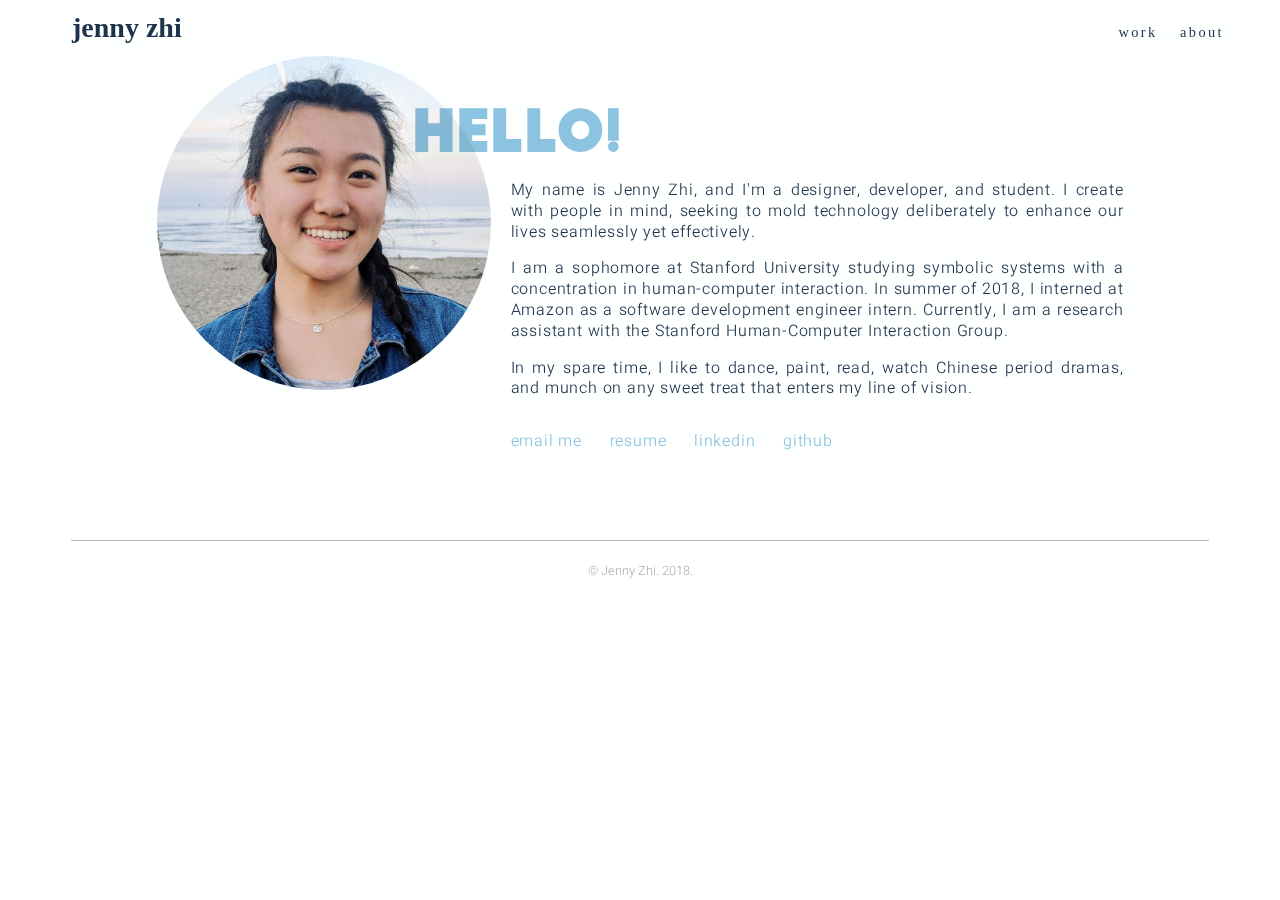
==== about.html @ dbe24351 "Update about.html" ====
<!DOCTYPE html>
<html lang="en">
<head>
    <meta charset="UTF-8">
    <meta name="viewport" content="width=device-width, initial-scale=1, shrink-to-fit=no">
    <link href="style.css" rel="stylesheet">
    <link rel="stylesheet" href="https://cdnjs.cloudflare.com/ajax/libs/animate.css/3.5.2/animate.min.css">
    <script src="https://ajax.googleapis.com/ajax/libs/jquery/3.3.1/jquery.min.js"></script>
    <script src="script.js"></script>
    <link href="https://fonts.googleapis.com/css?family=Heebo:300,400" rel="stylesheet">
    <link href="media/images/logo.png" rel="icon">
    <title>About Me</title>
</head>
<body>
<div id = "site-header">
    <div class = "site-nav">
        <h2><a href = "http://jennyzhi.com">jenny zhi</a></h2>
        <div class = "menu">
            <a class = "menu-item" href = "http://jennyzhi.com/#work" id="work-link">work</a>
            <a class = "menu-item" href = "http://jennyzhi.com/about">about</a>
        </div>
    </div>
</div>
    <div class="container">
        <div class="content" id="about-content">
            <div class="hello">
                <img src="media/images/propic.jpg" id="propic">
                <h1 class="about-heading">Hello!</h1>
            </div>
            <div id="about-intro">
                <div id="intro-text">
                    <p>My name is Jenny Zhi, and I'm a designer, developer, and student. I create with people in mind, seeking to mold technology deliberately to enhance our lives seamlessly yet effectively.</p>
                    <p>I am a sophomore at Stanford University studying symbolic systems with a concentration in human-computer interaction. In summer of 2018, I interned at Amazon as a software development engineer intern. Currently, I am a research assistant with the Stanford Human-Computer Interaction Group. </p>
                    <p>In my spare time, I like to dance, paint, read, watch Chinese period dramas, and munch on any sweet treat that enters my line of vision.</p>
                    <div id="about-contact">
                        <p class="contact-item"><a href="mailto:jennyzhi@stanford.edu" target="_blank">email me</a></p>
                        <p class="contact-item"><a href="media/jenny_zhi_resume.pdf" target="_blank">resume</a></p>
                        <p class="contact-item"><a href="http://linkedin.com/in/jennyzhi" target="_blank">linkedin</a></p>
                        <p class="contact-item"><a href="http://github.com/jenny7hi" target="_blank">github</a></p>
                    </div>
                </div>
            </div>
        </div>
    </div>
    <div class="footer">
        <hr/>
        <p>&copy; Jenny Zhi. 2018.</p>
    </div>
</body>
</html>
---- style.css ----
body {
    background-color: #feffff;
}

@font-face {
    font-family: "Big John";
    src: url('media/fonts/BIG JOHN.otf');
}

h1 {
    font-family:"Big John", sans-serif;
    text-transform: uppercase;
    font-size:3.5rem;
    color: #8cc3e1;
}

h2 {
    font-family: "Gill Sans MT Pro Medium";
    font-size:1.75rem;
    color: #1d334b;
}

h3 {
    font-family:"Heebo", sans-serif;
    font-size:2.5rem;
    margin: 0.5rem 0;
    font-weight: 300;
    color: #1d334b;
}

h4 {
    font-family:"Heebo", sans-serif;
    font-size:1.5rem;
    color: #8cc3e1;
    line-height:2rem;
    margin: 0;
}

p {
    font-family:"Heebo", sans-serif;
    text-align:justify;
    color: #1d334b;
    font-weight:300;
}

a:link {
    color: #8cc3e1;
    text-decoration: none;
}

a:visited {
    color: #8cc3e1;
}

a:hover {
    color: #b9dcf5;
}

hr {
    background: #b4b4b4;
    color: #b4b4b4;
    border:none;
    height:0.75px;
}

.blue {
    color: #8cc3e1;
}

.gray {
    color: #b4b4b4;
}

.nobr {
    white-space: nowrap;
}

#site-header {
    top: 0;
    z-index: 1;
    width: 100%;
    position: fixed;
}

.site-nav a {
    text-decoration:none;
}

.site-nav a:link {
    color: #1d334b;
}

.site-nav a:visited {
    color: #1d334b;
}

.site-nav a:hover {
    color: #8cc3e1;
}

.site-nav h2 {
    margin: 0.75rem 0 1rem;
}

.site-nav {
    display: flex;
    align-items: baseline;
    justify-content: space-between;
    margin: auto;
    width: 90%;
}

.menu {
    display: inline-block;
    letter-spacing: 0.15rem;
}

.menu-item {
    font-family:"Gill Sans MT Pro Light";
    margin-left:1rem;
    font-size:0.9rem;
}

.container {
    width: 90%;
    margin: 3.5rem auto auto;
    position: relative;
    overflow: hidden;
}

.content {
    width:85%;
    max-width: 1080px;
    margin:auto;
    opacity:0;
}

.hello {
    float:left;
    width:45%;
    padding-right:1rem;
    min-width:200px;
    max-width:334px;
    position:relative;
}

#about-intro {
    overflow:hidden;
    padding-bottom:4rem;

}

#intro-text {
    margin-top:7.75rem;
    font-size:1rem;
    line-height: 1.3;
    letter-spacing:0.05rem;
    margin-left: 0.25rem;
}

#propic {
    width:auto;
    max-width:100%;
    border-radius:50%;
    transform: scaleX(-1);
}

.about-heading {
    position:absolute;
    top:3%;
    left:73%;
    float:left;
    mix-blend-mode:multiply;
}

#about-contact {
    display:flex;
    max-width:350px;
}

.contact-item {
    margin-right:auto;
}

.footer {
    width: 90%;
    margin: auto;
}

.footer p{
    color: #b4b4b4;
    text-align: center;
    font-size:0.8rem;
    padding-top:0.5rem;
    padding-bottom:1.5rem;
}

#home-intro {
    height: calc(100vh - 9rem);
    min-height: 450px;
    display: flex;
    flex-direction:column;
    justify-content:center;
    padding-bottom:5rem;
    letter-spacing:0.05rem;
}

#home-intro p {
    font-size:1.4rem;
    line-height:1.3;
    text-align: left;
}

#home-contact {
    display:flex;
    width:100%;
    max-width:400px;
    margin-right:0;
    margin-left:auto;
}

#home-contact p {
    font-size:1.25rem;
}

#home-contact .contact-item {
    margin-left:auto;
    margin-right:0;
}

#work {
    margin:3rem auto;
    padding-bottom:12rem;
}

.item {
    padding:1rem;
    width:45%;
    position:relative;
    display:inline-block;
}

.item p {
    margin:0;
}

.item-img-odd, .item-img-even {
    width:50%;
}

.item-img-even {
    float:right;
}

.item-img-odd img, .item-img-even img{
    width:auto;
    max-width:100%;
    border-radius:50%;
}

.item-text-odd {
    position:absolute;
    top:12%;
    left:48%;
}

.item-text-even {
    position:absolute;
    top:59.5%;
    right: 48%;
}

.item-text-even p {
    text-align:right;
}

.item-text-heading-odd  {
    font-weight: 400;
    font-size: 1.15rem;
    padding-left:0;
    letter-spacing:0.02rem;
    line-height:1.4rem;
}

.item-text-heading-even  {
    font-weight: 400;
    font-size: 1.15rem;
    padding-right:1.5rem;
    letter-spacing:0.02rem;
    line-height:1.4rem;
}

.item-text-description-odd {
    padding-left:1rem;
    font-size: 0.9rem;
}

.item-text-description-even {
    padding-right:1rem;
    font-size: 0.9rem;
}

.item-text-details-odd {
    padding-left:1.5rem;
    font-size: 0.9rem;
}

.item-text-details-even {
    padding-right:0;
    font-size: 0.9rem;
}

#item-1 {
    transform:translate(0, 0);
}

#item-2 {
    transform:translate(0, 5rem);
}

#item-3 {
    transform:translate(0, 4rem);
}

#item-4 {
    transform:translate(0, 9rem);
}

#item-5 {
    transform:translate(0, 8rem);
}

figure {
    margin:0;
}

.tint {
    position: relative;
    float: left;
    cursor: pointer;
}

.tint:before {
    content: "";
    display: block;
    position: absolute;
    top: 0;
    bottom: 0.25rem;
    left: 0;
    right: 0;
    background: rgba(221, 230, 235, 0.5);
    transition: all .3s linear;
    border-radius:50%;
}

.tint:hover:before {
    background: none;
}

.popup {
    display: none; /* Hidden by default */
    position: fixed; /* Stay in place */
    z-index: 2; /* Sit on top */
    left: 0;
    top: 0;
    width: 100%; /* Full width */
    height: 100%; /* Full height */
    overflow: auto; /* Enable scroll if needed */
    background-color: rgb(0,0,0); /* Fallback color */
    background-color: rgba(0,0,0,0.4); /* Black w/ opacity */
}

.popup-box {
    background-color: #feffff;
    margin: 3rem auto; /* 15% from the top and centered */
    padding: 2rem;
    width: 80%; /* Could be more or less, depending on screen size */
}

.popup-content {
    width: 80%;
    margin: 4rem auto;
}

.close {
    color: #1d334b;
    float: right;
    font-size: 28px;
    font-weight: bold;
}

.close:hover,
.close:focus {
    color: #8cc3e1;
    text-decoration: none;
    cursor: pointer;
}

/*medium*/
@media (max-width: 1160px) {
    #propic {
        position: relative;
        top:2.5rem;
    }

    .about-heading {
        top:-2.5rem;
        left:0;
    }

    #intro-text {
        margin-top:2rem;
        margin-left: 1rem;
    }

    #work {
        max-width: 650px;
    }

    .item {
        padding:1rem;
        width:50%;
        position:relative;
        display:inline-block;
    }

    .item-img-even {
        float:none;
    }

    .item-text-even {
        position:absolute;
        top:12%;
        left:48%;
    }

    .item-text-even p {
        text-align:left;
    }

    .item-text-heading-even  {
        font-weight: 400;
        font-size: 1.15rem;
        padding-left:0;
        letter-spacing:0.02rem;
        line-height:1.4rem;
    }

    .item-text-description-even {
        padding-left:1rem;
        font-size: 0.9rem;
    }

    .item-text-details-even {
        padding-left:1.5rem;
        font-size: 0.9rem;
    }

    #item-1 {
        transform:translate(0, 0);
    }

    #item-2 {
        transform:translate(0, 0);
    }

    #item-3 {
        transform:translate(0, 0);
    }

    #item-4 {
        transform:translate(0, 0);
    }

    #item-5 {
        transform: translate(0, 0);
    }
}

/*small*/
@media (max-width: 762px) {
    .hello {
        width: 100%;
        max-width:100%;
        float:none;
        padding-right:0;
    }

    #propic {
        display: block;
        width: 75%;
        max-width: 334px;
        margin-left:auto;
        margin-right:auto;
    }

    #about-intro {
        margin-top: 2rem;
    }

    .about-heading {
        top:-10%;
        left:2%;
        mix-blend-mode: multiply;
        font-size: 2.75rem;
    }

    #intro-text p {
        text-align: left;
    }

    #home-intro {
        padding-top: 2rem;
    }

    #work {
        display: flex;
        flex-direction: column;
    }

    .item {
        width: 75%;
        margin-left:auto;
        margin-right:auto;
        display: flex;
        flex-direction:column;
    }

    .item-img-odd, .item-img-even {
        width:auto;
        display: block;
        margin-right: auto;
        margin-left: auto;
    }

    .item-img-even {
        float:none;
    }

    .item-img-odd img, .item-img-even img{
        max-width:200px;
    }

    .item-text-odd, .item-text-even {
        position: unset;
        margin-top: 0.5rem;
    }

    .item-text-odd p, .item-text-even p{
        text-align: center;
        padding-left: 0;
        padding-right: 0;
    }

    .nobr {
        white-space: normal;
    }

    .item-text-heading-odd  {
        font-weight: 400;
        font-size: 1.15rem;
        text-align: center;
        letter-spacing:0.02rem;
        line-height:1.4rem;
    }

    .item-text-heading-even  {
        font-weight: 400;
        font-size: 1.15rem;
        text-align: center;
        letter-spacing:0.02rem;
        line-height:1.4rem;
    }

    .item-text-description-odd, .item-text-description-even, .item-text-details-odd, .item-text-details-even {
        font-size: 0.9rem;
    }
}

/*x-small*/
@media (max-width: 450px) {
    #home-intro {
        height: 500%;
        padding-top:3rem;
    }

    #about-contact, #home-contact{
        margin-top: 2.5rem;
        display: block;
        max-width: 100%;
    }

    #about-contact, #home-contact p {
        text-align: right;
        line-height: 0.5rem;
    }
}
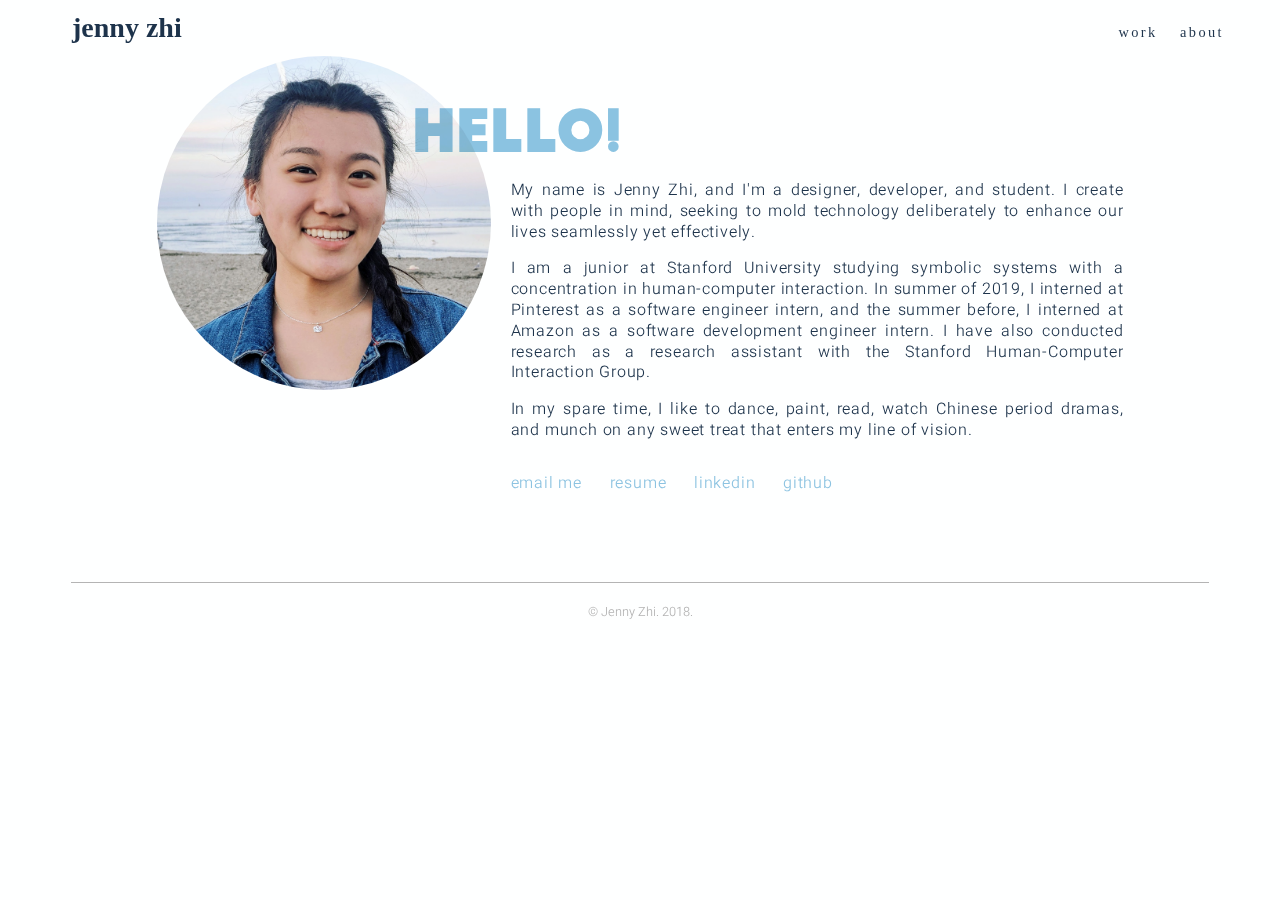
==== commit b4beb35f: "update bio" ====
--- a/about.html
+++ b/about.html
@@ -3,6 +3,7 @@
 <head>
     <meta charset="UTF-8">
     <meta name="viewport" content="width=device-width, initial-scale=1, shrink-to-fit=no">
+    <meta property="og:image" content="https://jennyzhi.com/media/images/propic.jpg" />
     <link href="style.css" rel="stylesheet">
     <link rel="stylesheet" href="https://cdnjs.cloudflare.com/ajax/libs/animate.css/3.5.2/animate.min.css">
     <script src="https://ajax.googleapis.com/ajax/libs/jquery/3.3.1/jquery.min.js"></script>
@@ -30,7 +31,7 @@
             <div id="about-intro">
                 <div id="intro-text">
                     <p>My name is Jenny Zhi, and I'm a designer, developer, and student. I create with people in mind, seeking to mold technology deliberately to enhance our lives seamlessly yet effectively.</p>
-                    <p>I am a sophomore at Stanford University studying symbolic systems with a concentration in human-computer interaction. In summer of 2018, I interned at Amazon as a software development engineer intern. Currently, I am a research assistant with the Stanford Human-Computer Interaction Group. </p>
+                    <p>I am a junior at Stanford University studying symbolic systems with a concentration in human-computer interaction. In summer of 2019, I interned at Pinterest as a software engineer intern, and the summer before, I interned at Amazon as a software development engineer intern. I have also conducted research as a research assistant with the Stanford Human-Computer Interaction Group. </p>
                     <p>In my spare time, I like to dance, paint, read, watch Chinese period dramas, and munch on any sweet treat that enters my line of vision.</p>
                     <div id="about-contact">
                         <p class="contact-item"><a href="mailto:jennyzhi@stanford.edu" target="_blank">email me</a></p>
--- a/style.css
+++ b/style.css
@@ -594,4 +594,8 @@
         text-align: right;
         line-height: 0.5rem;
     }
-}
+
+    .popup-content div p {
+        text-align: left;
+    }
+}
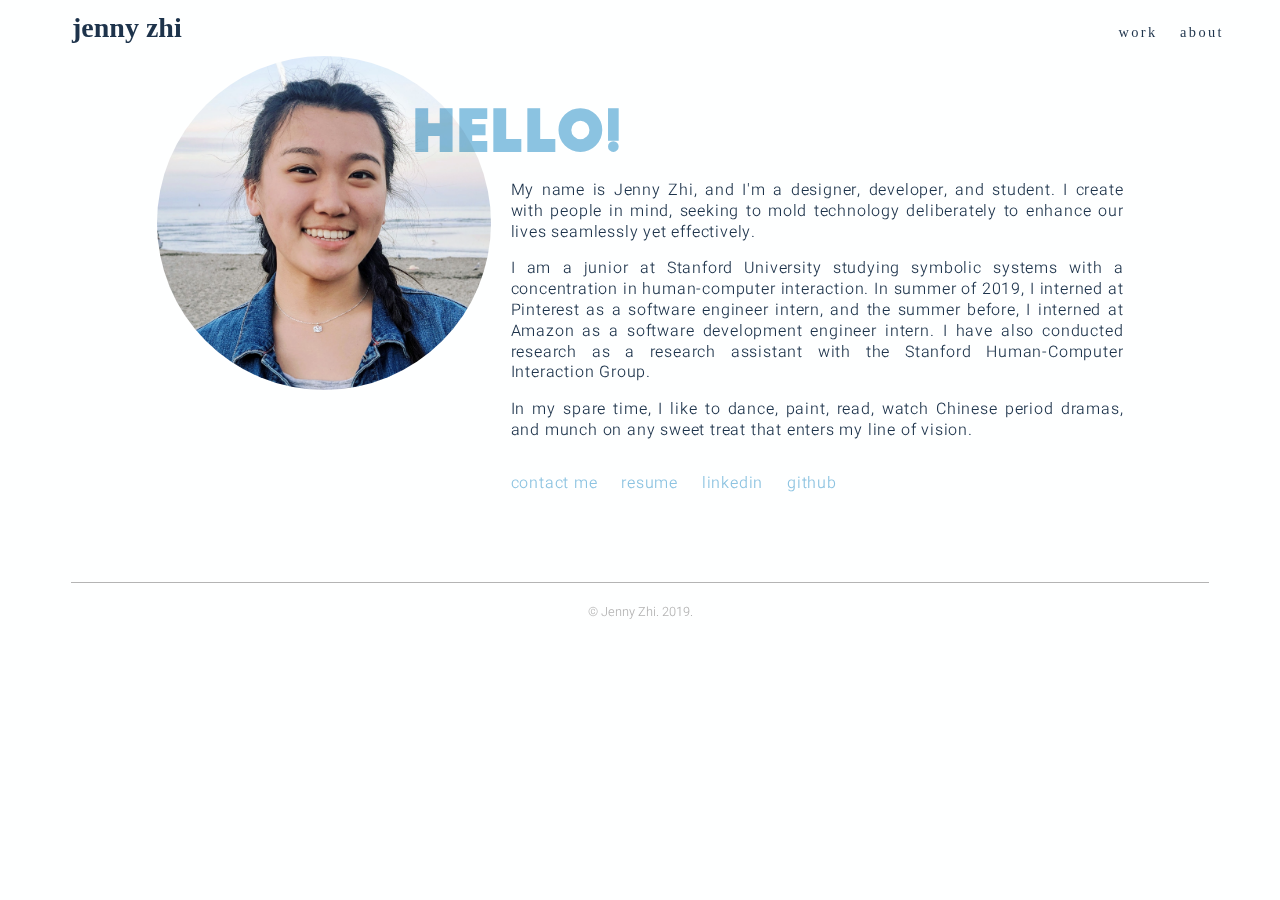
==== commit c2746b10: "updates" ====
--- a/about.html
+++ b/about.html
@@ -34,7 +34,7 @@
                     <p>I am a junior at Stanford University studying symbolic systems with a concentration in human-computer interaction. In summer of 2019, I interned at Pinterest as a software engineer intern, and the summer before, I interned at Amazon as a software development engineer intern. I have also conducted research as a research assistant with the Stanford Human-Computer Interaction Group. </p>
                     <p>In my spare time, I like to dance, paint, read, watch Chinese period dramas, and munch on any sweet treat that enters my line of vision.</p>
                     <div id="about-contact">
-                        <p class="contact-item"><a href="mailto:jennyzhi@stanford.edu" target="_blank">email me</a></p>
+                        <p class="contact-item"><a href="mailto:jennyzhi@stanford.edu" target="_blank">contact me</a></p>
                         <p class="contact-item"><a href="media/jenny_zhi_resume.pdf" target="_blank">resume</a></p>
                         <p class="contact-item"><a href="http://linkedin.com/in/jennyzhi" target="_blank">linkedin</a></p>
                         <p class="contact-item"><a href="http://github.com/jenny7hi" target="_blank">github</a></p>
@@ -45,7 +45,7 @@
     </div>
     <div class="footer">
         <hr/>
-        <p>&copy; Jenny Zhi. 2018.</p>
+        <p>&copy; Jenny Zhi. 2019.</p>
     </div>
 </body>
 </html>
--- a/style.css
+++ b/style.css
@@ -328,6 +328,14 @@
 
 #item-5 {
     transform:translate(0, 8rem);
+}
+
+#item-6 {
+    transform:translate(0, 14rem);
+}
+
+#item-7 {
+    transform:translate(0, 12rem);
 }
 
 figure {
@@ -455,26 +463,6 @@
         padding-left:1.5rem;
         font-size: 0.9rem;
     }
-
-    #item-1 {
-        transform:translate(0, 0);
-    }
-
-    #item-2 {
-        transform:translate(0, 0);
-    }
-
-    #item-3 {
-        transform:translate(0, 0);
-    }
-
-    #item-4 {
-        transform:translate(0, 0);
-    }
-
-    #item-5 {
-        transform: translate(0, 0);
-    }
 }
 
 /*small*/
